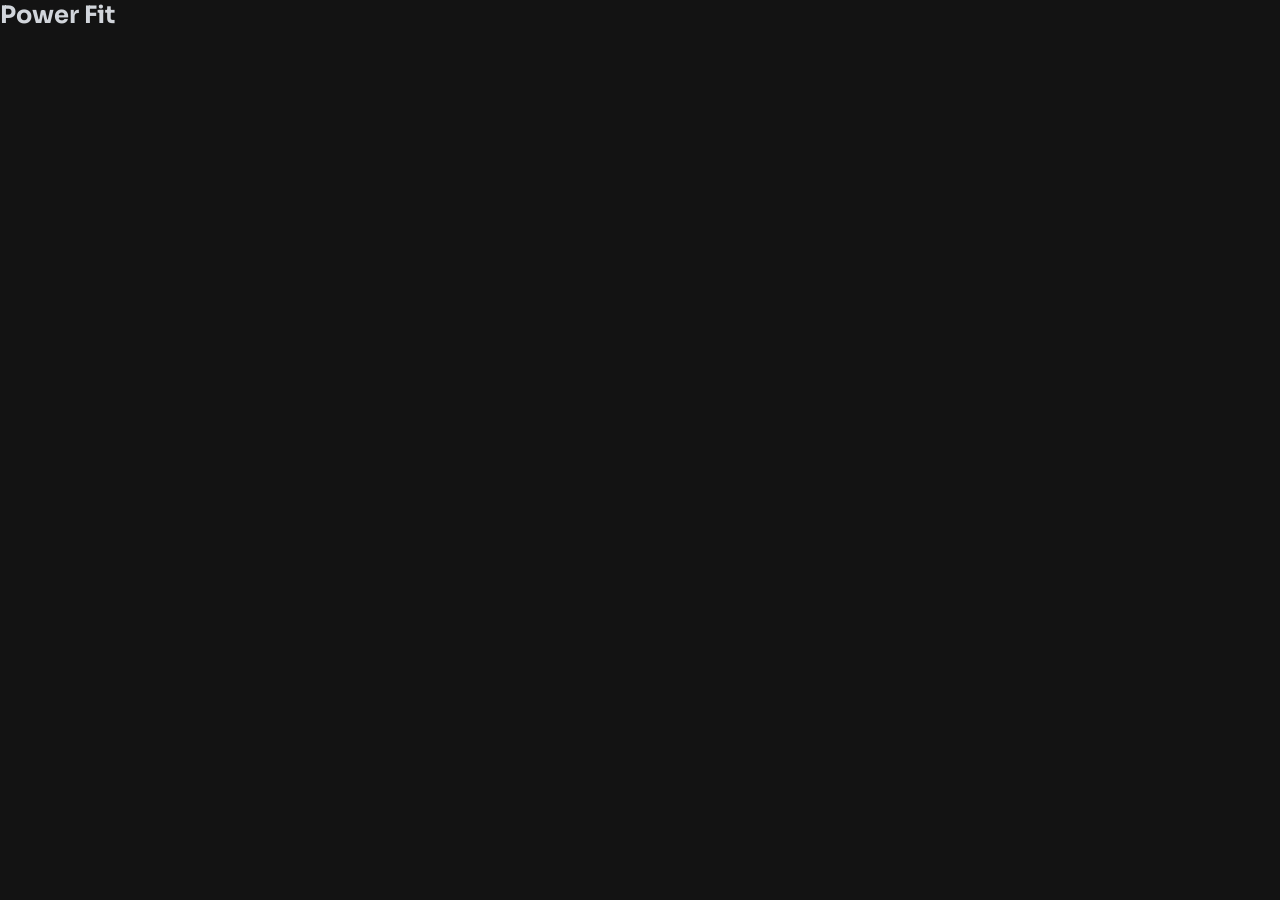
==== index.html @ c9cb0ef1 "Estrutura inicial do projeto" ====
<!doctype html>
<html lang="pt-br">
  <head>
    <meta charset="UTF-8" />
    <meta name="viewport" content="width=device-width, initial-scale=1.0" />
    <link rel="stylesheet" href="./css/styles.css" />
    <title>Power Fit</title>
  </head>
  <body>
    <nav>
      <h2>Power Fit</h2>
    </nav>
  </body>
</html>
---- css/styles.css ----
@charset "UTF-8";
@import url("https://fonts.googleapis.com/css2?family=Sora:wght@100..800&display=swap");
@import url("https://fonts.googleapis.com/css2?family=Inter:ital,opsz,wght@0,14..32,100..900;1,14..32,100..900&display=swap");

:root {
  /* =========================================
     Tipografia (Fontes)
     ========================================= */
  --font-heading: "Sora", sans-serif;
  --font-body: "Inter", sans-serif;

  /* =========================================
     Paleta de Cores
     ========================================= */

  /* Fundos */
  --bg-primary: #131313; /* Fundo principal do site */
  --bg-card: #262626; /* Fundo secundário */

  /* Textos */
  --text-base: #d1d5db; /* Cor padrão para parágrafos e descrições */

  /* Destaques / Ações */
  --brand-primary: #d2f000; /* Títulos principais, botões, ícones e hover */
}

* {
  padding: 0;
  margin: 0;
  box-sizing: border-box;
}

body {
  font-family: var(--font-heading);
  background-color: var(--bg-primary);
  color: var(--text-base);
}
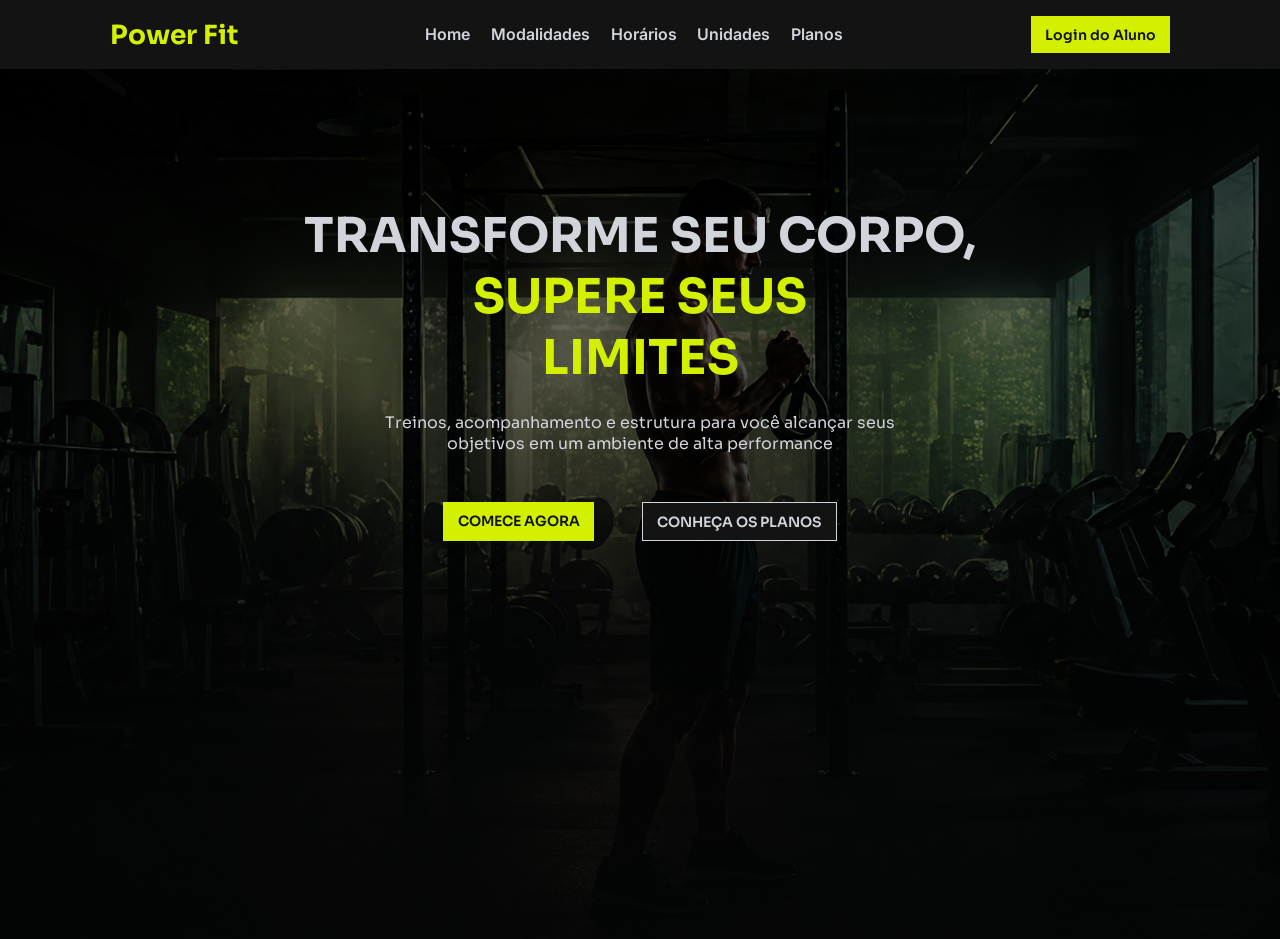
==== commit 388739e0: "Add: Tela Inicial" ====
--- a/index.html
+++ b/index.html
@@ -7,8 +7,37 @@
     <title>Power Fit</title>
   </head>
   <body>
-    <nav>
+    <nav class="menu-home-navegacao">
       <h2>Power Fit</h2>
+      <ul>
+        <li><a href="#">Home</a></li>
+        <li><a href="#">Modalidades</a></li>
+        <li><a href="#">Horários</a></li>
+        <li><a href="#">Unidades</a></li>
+        <li><a href="#">Planos</a></li>
+      </ul>
+
+      <a href="#">Login do Aluno</a>
     </nav>
+
+    <section class="propaganda-inicial">
+      <h1>
+        TRANSFORME SEU CORPO, <br />
+        <span
+          >SUPERE SEUS <br />
+          LIMITES</span
+        >
+      </h1>
+
+      <p>
+        Treinos, acompanhamento e estrutura para você alcançar seus <br />
+        objetivos em um ambiente de alta performance
+      </p>
+
+      <div class="btns-propaganda-inicial">
+        <a href="#" id="btn-comece-agora">COMECE AGORA</a>
+        <a href="#" id="btn-conheca-planos">CONHEÇA OS PLANOS</a>
+      </div>
+    </section>
   </body>
 </html>
--- a/css/styles.css
+++ b/css/styles.css
@@ -19,6 +19,7 @@
 
   /* Textos */
   --text-base: #d1d5db; /* Cor padrão para parágrafos e descrições */
+  --text-secondary: #131313;
 
   /* Destaques / Ações */
   --brand-primary: #d2f000; /* Títulos principais, botões, ícones e hover */
@@ -35,3 +36,133 @@
   background-color: var(--bg-primary);
   color: var(--text-base);
 }
+
+nav.menu-home-navegacao {
+  display: flex;
+  align-items: center;
+  justify-content: space-around;
+  padding: 1rem;
+}
+
+nav.menu-home-navegacao > h2 {
+  color: var(--brand-primary);
+  font-size: 1.65rem;
+}
+
+nav.menu-home-navegacao > ul {
+  display: flex;
+  gap: 1.3rem;
+  list-style: none;
+}
+
+nav.menu-home-navegacao > ul > li > a {
+  color: var(--text-base);
+  font-family: var(--font-body);
+  font-weight: 600;
+  text-decoration: none;
+  position: relative;
+  transition: all 0.3s ease;
+}
+
+nav.menu-home-navegacao > ul > li > a::after {
+  content: "";
+  position: absolute;
+  left: 0;
+  bottom: -4px;
+  width: 0;
+  height: 2px;
+  background-color: var(--brand-primary);
+  transition: width 0.3s ease-in-out;
+}
+
+nav.menu-home-navegacao > ul > li > a:hover {
+  color: var(--brand-primary);
+}
+
+nav.menu-home-navegacao > ul > li > a:hover::after {
+  width: 100%;
+}
+
+nav.menu-home-navegacao > a {
+  color: var(--text-secondary);
+  font-weight: 600;
+  text-decoration: none;
+  background-color: var(--brand-primary);
+  transition: all 0.25s ease-out;
+  padding: 0.6rem 0.9rem;
+  font-size: 0.88rem;
+}
+
+nav.menu-home-navegacao > a:hover {
+  box-shadow: 0px 0px 20px var(--brand-primary);
+}
+
+section.propaganda-inicial {
+  background:
+    linear-gradient(rgba(0, 0, 0, 0.55), rgba(0, 0, 0, 0.55)),
+    url("../assets/imgs/bg-section-inicial-home.png") no-repeat;
+  background-size: cover;
+  background-position: top center;
+  display: flex;
+  flex-direction: column;
+  align-items: center;
+  padding: 1rem;
+  gap: 1.5rem;
+
+  height: 870px;
+}
+
+section.propaganda-inicial > h1 {
+  text-align: center;
+  font-size: 3rem;
+  margin-top: 7.5rem;
+}
+
+section.propaganda-inicial > h1 > span {
+  color: var(--brand-primary);
+}
+
+section.propaganda-inicial > p {
+  text-align: center;
+}
+
+section.propaganda-inicial > div.btns-propaganda-inicial {
+  display: flex;
+  gap: 3rem;
+  margin-top: 1.5rem;
+}
+
+section.propaganda-inicial > div.btns-propaganda-inicial > a#btn-comece-agora {
+  color: var(--text-secondary);
+  font-weight: 600;
+  text-decoration: none;
+  background-color: var(--brand-primary);
+  transition: all 0.25s ease-out;
+  padding: 0.6rem 0.9rem;
+  font-size: 0.88rem;
+}
+
+section.propaganda-inicial
+  > div.btns-propaganda-inicial
+  > a#btn-comece-agora:hover {
+  box-shadow: 0px 0px 20px var(--brand-primary);
+}
+
+section.propaganda-inicial
+  > div.btns-propaganda-inicial
+  > a#btn-conheca-planos {
+  color: var(--text-base);
+  font-weight: 600;
+  text-decoration: none;
+  background-color: var(--bg-primary);
+  transition: all 0.25s ease-out;
+  padding: 0.6rem 0.9rem;
+  font-size: 0.88rem;
+  border: 1.5px solid var(--text-base);
+}
+
+section.propaganda-inicial
+  > div.btns-propaganda-inicial
+  > a#btn-conheca-planos:hover {
+  box-shadow: 0px 0px 20px var(--text-base);
+}
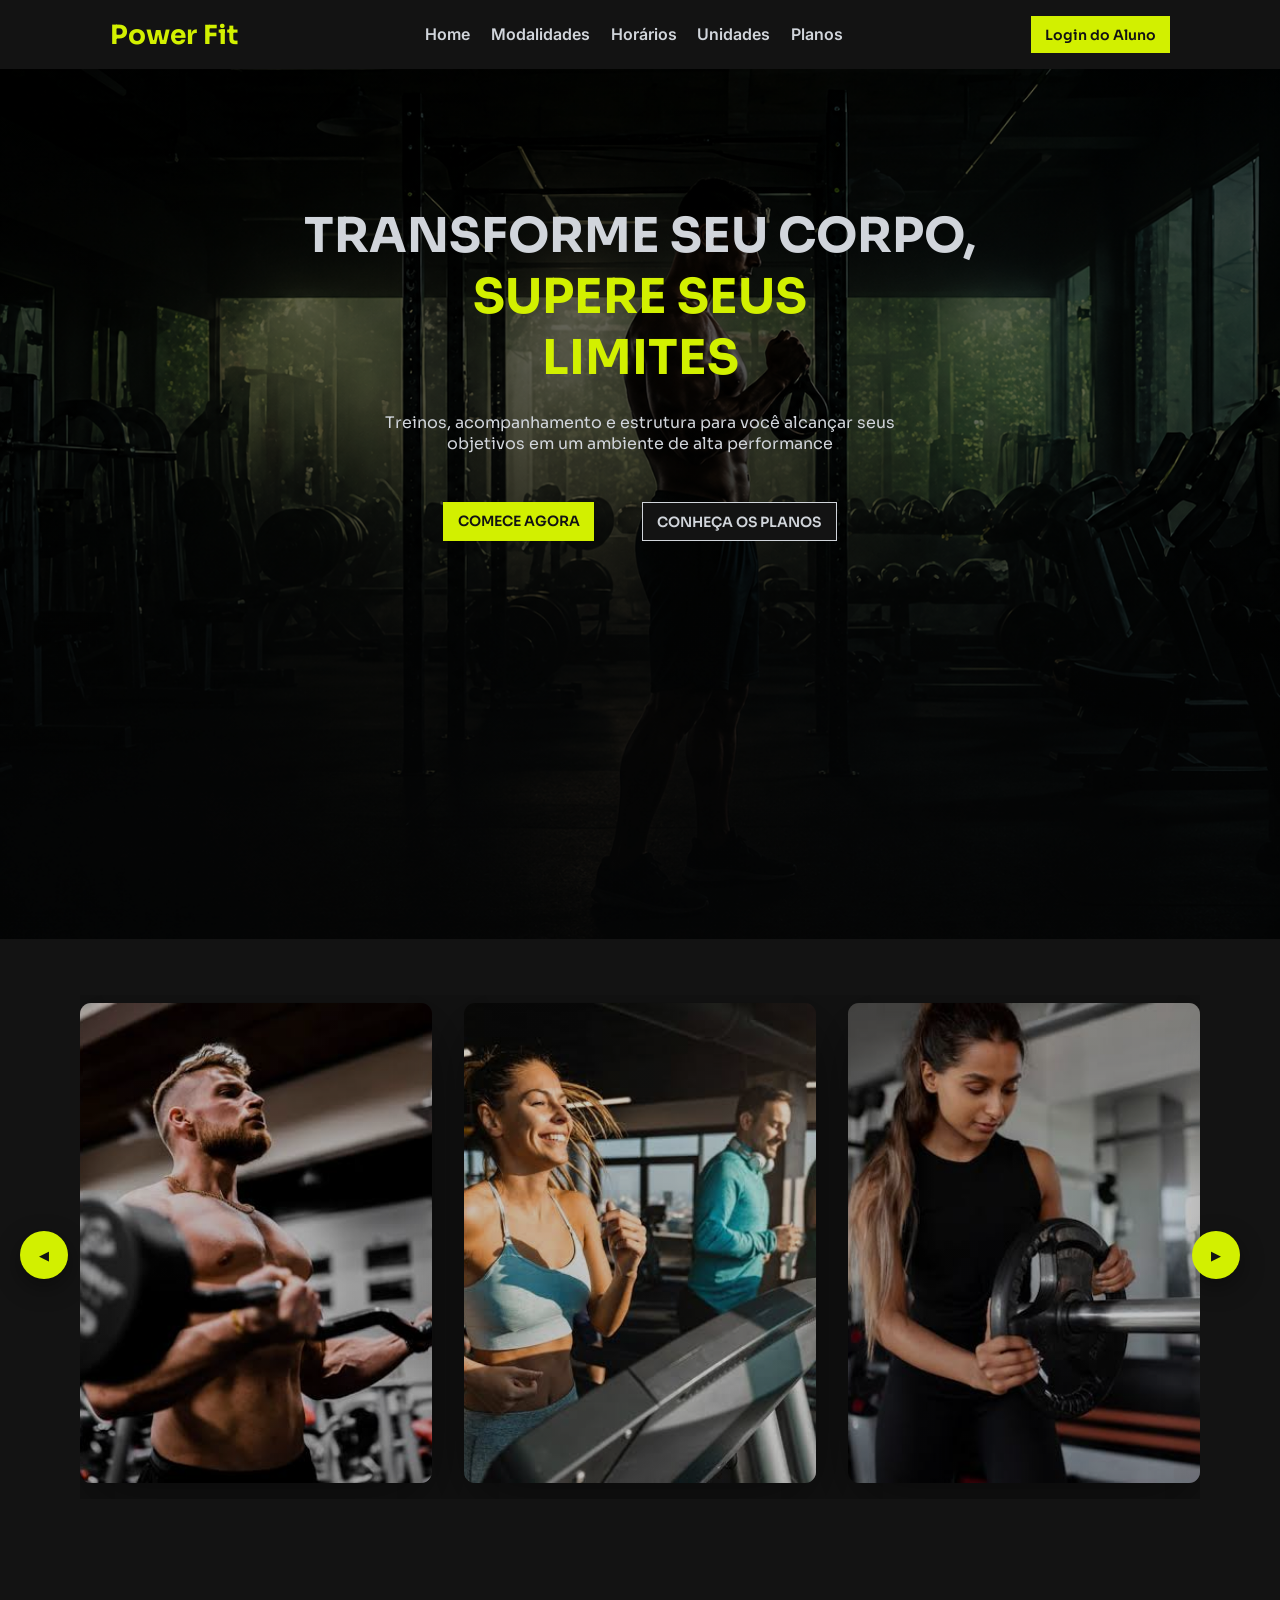
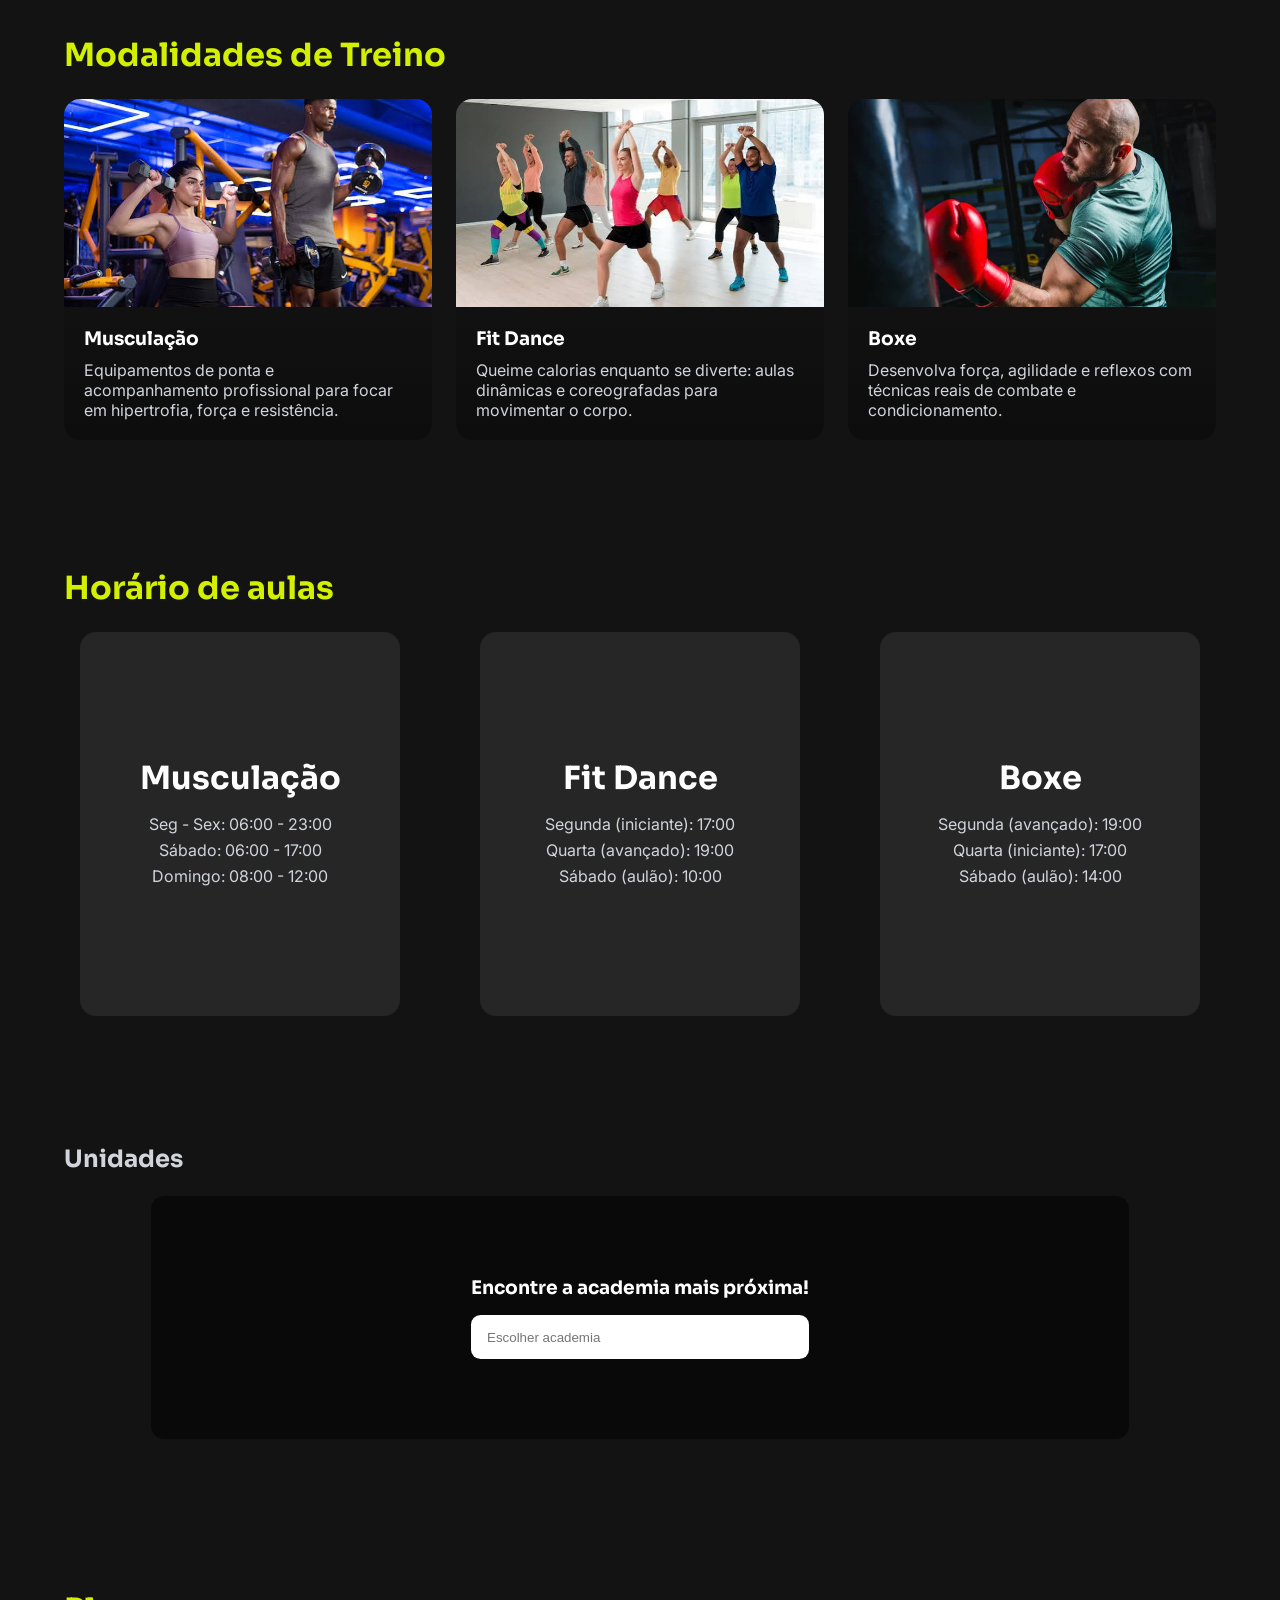
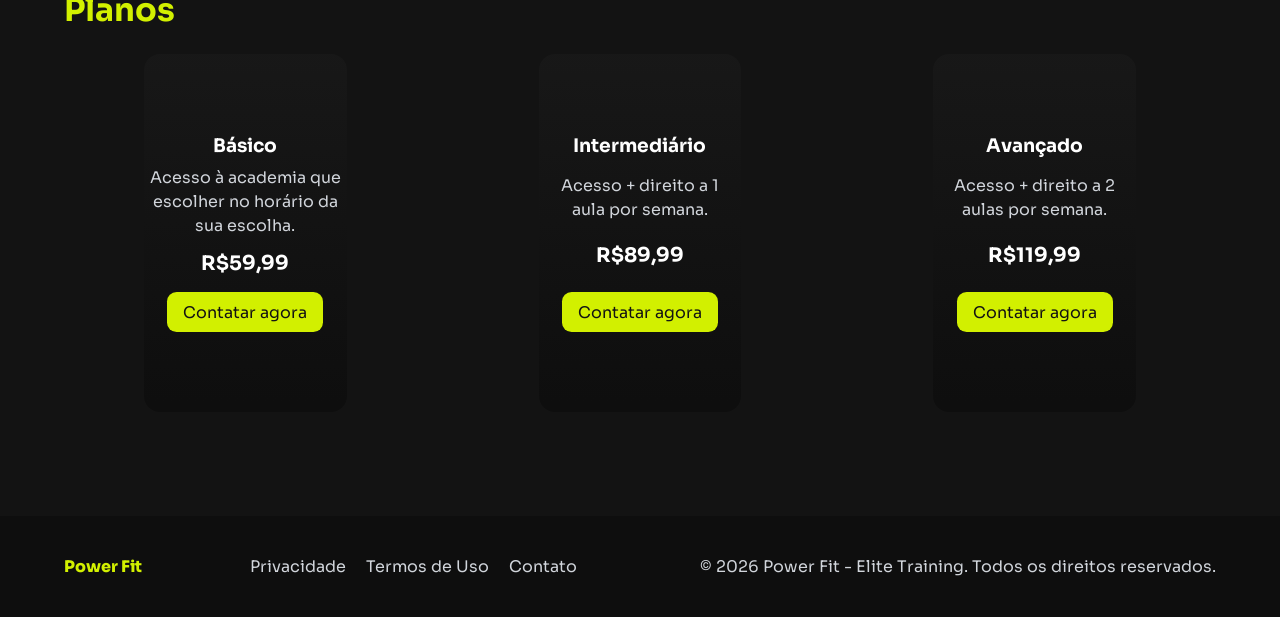
==== commit e58a7269: "v1 home" ====
--- a/index.html
+++ b/index.html
@@ -35,9 +35,204 @@
       </p>
 
       <div class="btns-propaganda-inicial">
-        <a href="#" id="btn-comece-agora">COMECE AGORA</a>
-        <a href="#" id="btn-conheca-planos">CONHEÇA OS PLANOS</a>
-      </div>
-    </section>
+        <a href="./singup.html" id="btn-comece-agora">COMECE AGORA</a>
+        <a href="#planos" id="btn-conheca-planos">CONHEÇA OS PLANOS</a>
+      </div>
+    </section>
+
+    <section class="carrossel">
+      <div class="carrossel-viewport">
+        <div
+          class="carrossel-faixa"
+          tabindex="0"
+          aria-label="Carrossel de imagens"
+        >
+          <div
+            class="carrossel-slide"
+            style="background-image: url(&quot;./assets/imgs/imagem1.jpg&quot;)"
+          ></div>
+          <div
+            class="carrossel-slide"
+            style="background-image: url(&quot;./assets/imgs/imagem2.jpg&quot;)"
+          ></div>
+          <div
+            class="carrossel-slide"
+            style="background-image: url(&quot;./assets/imgs/imagem3.jpg&quot;)"
+          ></div>
+          <div
+            class="carrossel-slide"
+            style="background-image: url(&quot;./assets/imgs/imagem4.jpg&quot;)"
+          ></div>
+          <div
+            class="carrossel-slide"
+            style="background-image: url(&quot;./assets/imgs/imagem5.jpg&quot;)"
+          ></div>
+          <div
+            class="carrossel-slide"
+            style="background-image: url(&quot;./assets/imgs/imagem6.jpg&quot;)"
+          ></div>
+        </div>
+      </div>
+
+      <button
+        class="carrossel-arrow esquerda"
+        aria-label="Voltar"
+        type="button"
+      >
+        ◀
+      </button>
+      <button
+        class="carrossel-arrow direita"
+        aria-label="Avançar"
+        type="button"
+      >
+        ▶
+      </button>
+    </section>
+    <script src="./js/carrossel.js"></script>
+
+
+    <section class="modalidades" id="modalidades">
+      <h2>Modalidades de Treino</h2>
+      <div class="modalidades-grid">
+        <article class="modalidade-card">
+          <div
+            class="thumb"
+            style="
+              background-image: url(&quot;./assets/imgs/academia.jpg&quot;);
+            "
+          ></div>
+          <div class="modalidade-info">
+            <h3>Musculação</h3>
+            <p>
+              Equipamentos de ponta e acompanhamento profissional para focar em
+              hipertrofia, força e resistência.
+            </p>
+          </div>
+        </article>
+
+        <article class="modalidade-card">
+          <div
+            class="thumb"
+            style="
+              background-image: url(&quot;./assets/imgs/fit-dance.jpg&quot;);
+            "
+          ></div>
+          <div class="modalidade-info">
+            <h3>Fit Dance</h3>
+            <p>
+              Queime calorias enquanto se diverte: aulas dinâmicas e
+              coreografadas para movimentar o corpo.
+            </p>
+          </div>
+        </article>
+
+        <article class="modalidade-card">
+          <div
+            class="thumb"
+            style="background-image: url(&quot;./assets/imgs/boxe.jpg&quot;)"
+          ></div>
+          <div class="modalidade-info">
+            <h3>Boxe</h3>
+            <p>
+              Desenvolva força, agilidade e reflexos com técnicas reais de
+              combate e condicionamento.
+            </p>
+          </div>
+        </article>
+      </div>
+    </section>
+
+
+    <section class="horarios" id="horarios">
+      <h2>Horário de aulas</h2>
+      <div class="horarios-grid">
+        <div class="horario-card">
+          <h4>Musculação</h4>
+          <ul>
+            <li>Seg - Sex: 06:00 - 23:00</li>
+            <li>Sábado: 06:00 - 17:00</li>
+            <li>Domingo: 08:00 - 12:00</li>
+          </ul>
+        </div>
+
+        <div class="horario-card">
+          <h4>Fit Dance</h4>
+          <ul>
+            <li>Segunda (iniciante): 17:00</li>
+            <li>Quarta (avançado): 19:00</li>
+            <li>Sábado (aulão): 10:00</li>
+          </ul>
+        </div>
+
+        <div class="horario-card">
+          <h4>Boxe</h4>
+          <ul>
+            <li>Segunda (avançado): 19:00</li>
+            <li>Quarta (iniciante): 17:00</li>
+            <li>Sábado (aulão): 14:00</li>
+          </ul>
+        </div>
+      </div>
+    </section>
+
+
+    <section class="unidades" id="unidades">
+      <h2>Unidades</h2>
+      <div class="unidades-card">
+        <div
+          class="unidades-hero"
+          style="
+            background-image: url(&quot;https://images.unsplash.com/photo-1558611848-73f7eb4001d2?auto=format&fit=crop&w=1200&q=80&quot;);
+          "
+        >
+          <div class="unidades-cta">
+            <h3>Encontre a academia mais próxima!</h3>
+            <input type="search" placeholder="Escolher academia" />
+          </div>
+        </div>
+      </div>
+    </section>
+
+
+    <section class="planos" id="planos">
+      <h2>Planos</h2>
+      <div class="planos-grid">
+        <article class="plano-card">
+          <h3>Básico</h3>
+          <p>Acesso à academia que escolher no horário da sua escolha.</p>
+          <strong>R$59,99</strong>
+          <a class="btn-plano" href="#">Contatar agora</a>
+        </article>
+
+        <article class="plano-card">
+          <h3>Intermediário</h3>
+          <p>Acesso + direito a 1 aula por semana.</p>
+          <strong>R$89,99</strong>
+          <a class="btn-plano" href="#">Contatar agora</a>
+        </article>
+
+        <article class="plano-card">
+          <h3>Avançado</h3>
+          <p>Acesso + direito a 2 aulas por semana.</p>
+          <strong>R$119,99</strong>
+          <a class="btn-plano" href="#">Contatar agora</a>
+        </article>
+      </div>
+    </section>
+
+    <footer class="site-footer">
+      <div class="footer-inner">
+        <div class="brand">Power Fit</div>
+        <nav class="footer-links">
+          <a href="#">Privacidade</a>
+          <a href="#">Termos de Uso</a>
+          <a href="#">Contato</a>
+        </nav>
+        <div class="copyright">
+          © 2026 Power Fit - Elite Training. Todos os direitos reservados.
+        </div>
+      </div>
+    </footer>
   </body>
 </html>
--- a/css/styles.css
+++ b/css/styles.css
@@ -3,26 +3,18 @@
 @import url("https://fonts.googleapis.com/css2?family=Inter:ital,opsz,wght@0,14..32,100..900;1,14..32,100..900&display=swap");
 
 :root {
-  /* =========================================
-     Tipografia (Fontes)
-     ========================================= */
   --font-heading: "Sora", sans-serif;
   --font-body: "Inter", sans-serif;
 
-  /* =========================================
-     Paleta de Cores
-     ========================================= */
-
-  /* Fundos */
-  --bg-primary: #131313; /* Fundo principal do site */
-  --bg-card: #262626; /* Fundo secundário */
-
-  /* Textos */
-  --text-base: #d1d5db; /* Cor padrão para parágrafos e descrições */
+
+  --bg-primary: #131313; 
+  --bg-card: #262626; 
+
+  --text-base: #d1d5db; 
   --text-secondary: #131313;
 
-  /* Destaques / Ações */
-  --brand-primary: #d2f000; /* Títulos principais, botões, ícones e hover */
+
+  --brand-primary: #d2f000; 
 }
 
 * {
@@ -166,3 +158,434 @@
   > a#btn-conheca-planos:hover {
   box-shadow: 0px 0px 20px var(--text-base);
 }
+
+section.carrossel {
+  padding: 3.5rem 2rem 4.5rem;
+  display: flex;
+  flex-direction: column;
+  gap: 1.25rem;
+  align-items: center;
+  position: relative;
+  overflow: hidden;
+}
+
+section.carrossel .carrossel-viewport {
+  width: min(100%, 70rem);
+  overflow: hidden;
+  position: relative;
+}
+
+section.carrossel .carrossel-apresentacao {
+  max-width: 42rem;
+}
+
+section.carrossel .carrossel-apresentacao > span {
+  color: var(--brand-primary);
+  font-family: var(--font-body);
+  font-weight: 700;
+  letter-spacing: 0.16em;
+  font-size: 0.78rem;
+}
+
+section.carrossel .carrossel-apresentacao > h2 {
+  margin-top: 0.7rem;
+  font-size: 2rem;
+  color: #ffffff;
+}
+
+section.carrossel .carrossel-apresentacao > p {
+  margin-top: 0.8rem;
+  font-family: var(--font-body);
+  line-height: 1.7;
+}
+
+section.carrossel .carrossel-faixa {
+  display: flex;
+  gap: 2rem;
+  overflow-x: auto;
+  overflow-y: hidden;
+  padding: 0.5rem 0 1rem;
+  scroll-snap-type: x mandatory;
+  scrollbar-width: none;
+  -ms-overflow-style: none;
+  align-items: center;
+  justify-content: flex-start;
+  scroll-behavior: smooth;
+  width: 100%;
+  cursor: grab;
+  touch-action: pan-y;
+  user-select: none;
+}
+
+section.carrossel .carrossel-faixa::-webkit-scrollbar {
+  display: none;
+}
+
+section.carrossel .carrossel-faixa:active {
+  cursor: grabbing;
+}
+
+section.carrossel .carrossel-faixa > .carrossel-card,
+section.carrossel .carrossel-faixa > .carrossel-slide {
+  min-height: 30rem;
+  flex: 0 0 22rem;
+  width: 22rem;
+  max-width: 22rem;
+  border-radius: 0.7rem;
+  background-size: cover;
+  background-position: center;
+  scroll-snap-align: start;
+  box-shadow: 0 22px 64px rgba(0, 0, 0, 0.46);
+  position: relative;
+  overflow: hidden;
+}
+
+section.carrossel .carrossel-faixa > .carrossel-card::before,
+section.carrossel .carrossel-faixa > .carrossel-slide::before {
+  content: "";
+  position: absolute;
+  inset: 0;
+  background: linear-gradient(180deg, rgba(0, 0, 0, 0.18), rgba(0, 0, 0, 0.25));
+  pointer-events: none;
+}
+
+section.carrossel .carrossel-faixa > article.carrossel-card > span {
+  font-family: var(--font-body);
+  font-size: 0.82rem;
+  font-weight: 700;
+  letter-spacing: 0.14em;
+  color: var(--brand-primary);
+}
+
+section.carrossel .carrossel-faixa > article.carrossel-card > h3 {
+  font-size: 1.45rem;
+  color: #ffffff;
+}
+
+section.carrossel .carrossel-faixa > article.carrossel-card > p {
+  font-family: var(--font-body);
+  line-height: 1.65;
+  max-width: 18rem;
+}
+
+section.carrossel .carrossel-faixa > article.card-funcional {
+  background:
+    linear-gradient(180deg, rgba(19, 19, 19, 0.08), rgba(0, 0, 0, 0.44)),
+    linear-gradient(135deg, #2f3430, #171717 72%);
+}
+
+section.carrossel .carrossel-faixa > article.card-musculacao {
+  background:
+    linear-gradient(180deg, rgba(19, 19, 19, 0.08), rgba(0, 0, 0, 0.44)),
+    linear-gradient(135deg, #424f12, #181818 70%);
+}
+
+section.carrossel .carrossel-faixa > article.card-cardio {
+  background:
+    linear-gradient(180deg, rgba(19, 19, 19, 0.08), rgba(0, 0, 0, 0.44)),
+    linear-gradient(135deg, #2a3c5b, #181818 72%);
+}
+
+section.carrossel .carrossel-faixa > article.card-lutas {
+  background:
+    linear-gradient(180deg, rgba(19, 19, 19, 0.08), rgba(0, 0, 0, 0.44)),
+    linear-gradient(135deg, #5b2f2f, #181818 72%);
+}
+
+.carrossel-arrow {
+  position: absolute;
+  top: 50%;
+  transform: translateY(-50%);
+  width: 3rem;
+  height: 3rem;
+  border-radius: 999px;
+  background: var(--brand-primary);
+  color: var(--bg-primary);
+  display: grid;
+  place-items: center;
+  cursor: pointer;
+  z-index: 12;
+  transition:
+    transform 0.18s ease,
+    box-shadow 0.18s ease;
+  border: none;
+  box-shadow: 0 8px 24px rgba(0, 0, 0, 0.4);
+}
+
+.carrossel-arrow:hover {
+  transform: translateY(-50%) scale(1.03);
+}
+
+.carrossel-arrow.esquerda {
+  left: 1.25rem;
+}
+.carrossel-arrow.direita {
+  right: 2.5rem;
+}
+
+@media (max-width: 700px) {
+  .carrossel-arrow {
+    width: 2.6rem;
+    height: 2.6rem;
+  }
+  .carrossel-arrow.esquerda {
+    left: 0.6rem;
+  }
+  .carrossel-arrow.direita {
+    right: 0.6rem;
+  }
+}
+
+@media (max-width: 900px) {
+  nav.menu-home-navegacao {
+    flex-direction: column;
+    gap: 1rem;
+  }
+
+  section.propaganda-inicial {
+    height: auto;
+    padding-bottom: 4rem;
+  }
+
+  section.propaganda-inicial > h1 {
+    font-size: 2.4rem;
+  }
+
+  section.propaganda-inicial > div.btns-propaganda-inicial {
+    flex-direction: column;
+    gap: 1rem;
+  }
+
+  section.carrossel {
+    padding: 4rem 1.2rem 5rem;
+  }
+
+  section.carrossel > div.carrossel-apresentacao > h2 {
+    font-size: 1.65rem;
+  }
+
+  section.carrossel > div.carrossel-faixa > .carrossel-card,
+  section.carrossel > div.carrossel-faixa > .carrossel-slide {
+    flex: 0 0 18rem;
+    width: 18rem;
+    max-width: 18rem;
+    min-height: 24rem;
+  }
+}
+
+
+section.modalidades {
+  padding: 4rem 4rem;
+}
+
+section.modalidades > h2 {
+  color: var(--brand-primary);
+  font-size: 2rem;
+  margin-bottom: 1.5rem;
+}
+
+.modalidades-grid {
+  display: grid;
+  grid-template-columns: repeat(3, 1fr);
+  gap: 1.5rem;
+}
+
+.modalidade-card {
+  background: linear-gradient(
+    180deg,
+    rgba(255, 255, 255, 0.02),
+    rgba(0, 0, 0, 0.32)
+  );
+  border-radius: 1rem;
+  overflow: hidden;
+  display: flex;
+  flex-direction: column;
+}
+
+.modalidade-card .thumb {
+  height: 13rem;
+  background-size: cover;
+  background-position: center;
+}
+
+.modalidade-info {
+  padding: 1.25rem;
+}
+
+.modalidade-info h3 {
+  color: #fff;
+  margin-bottom: 0.6rem;
+}
+.modalidade-info p {
+  color: var(--text-base);
+  font-family: var(--font-body);
+}
+
+
+section.horarios {
+  padding: 4rem 4rem;
+}
+section.horarios > h2 {
+  color: var(--brand-primary);
+  font-size: 2rem;
+  margin-bottom: 1.5rem;
+}
+.horarios-grid {
+  display: flex;
+  justify-content: center;
+  gap: 5rem;
+}
+.horario-card {
+  background: var(--bg-card);
+  border-radius: 1rem;
+  flex: 1;
+  min-height: 24rem;
+  display: flex;
+  flex-direction: column;
+  align-items: center;
+  text-align: center;
+  justify-content: center;
+  max-width: 20rem;
+}
+.horario-card h4 {
+  color: #fff;
+  margin-bottom: 0.8rem;
+  font-size: 2rem;
+}
+.horario-card ul {
+  list-style: none;
+  color: var(--text-base);
+  font-family: var(--font-body);
+  line-height: 1.65;
+  padding: 0;
+  margin: 0;
+  max-width: 13rem;
+}
+
+
+section.unidades {
+  padding: 4rem 4rem;
+}
+.unidades-hero {
+  height: 18rem;
+  border-radius: 1rem;
+  background-size: cover;
+  background-position: center;
+  display: flex;
+  align-items: center;
+  padding: 1rem;
+}
+.unidades-cta {
+  background: rgba(0, 0, 0, 0.5);
+  padding: 5rem 20rem;
+  margin-left: auto;
+  margin-right: auto;
+  border-radius: 0.8rem;
+  text-align: center;
+}
+.unidades-cta h3 {
+  color: #fff;
+  margin-bottom: 1rem;
+}
+.unidades-cta input[type="search"] {
+  padding: 0.9rem 1rem;
+  border-radius: 0.6rem;
+  border: none;
+  width: 100%;
+  min-width: 0;
+  max-width: 26rem;
+}
+
+
+section.planos {
+  padding: 4rem 4rem;
+}
+section.planos > h2 {
+  color: var(--brand-primary);
+  font-size: 2rem;
+  margin-bottom: 1.5rem;
+}
+.planos-grid {
+  display: grid;
+  grid-template-columns: repeat(3, 1fr);
+  gap: 2rem;
+}
+.plano-card {
+  background: linear-gradient(
+    180deg,
+    rgba(255, 255, 255, 0.02),
+    rgba(0, 0, 0, 0.28)
+  );
+  padding: 5rem 0.1rem;
+  margin: 0 5rem;
+  border-radius: 1rem;
+  text-align: center;
+  min-height: 16.5rem;
+  display: flex;
+  flex-direction: column;
+  justify-content: space-between;
+  align-items: center;
+}
+.plano-card h3 {
+  color: #fff;
+  margin-bottom: 0.6rem;
+}
+.plano-card p {
+  color: var(--text-base);
+  margin-bottom: 0.8rem;
+  max-width: 12rem;
+  line-height: 1.5;
+}
+.plano-card strong {
+  display: block;
+  font-size: 1.25rem;
+  margin-bottom: 1rem;
+  color: #fff;
+}
+.plano-card .btn-plano {
+  display: inline-block;
+  background: var(--brand-primary);
+  color: var(--text-secondary);
+  padding: 0.6rem 1rem;
+  border-radius: 0.6rem;
+  text-decoration: none;
+}
+
+
+.site-footer {
+  background: #0e0e0e;
+  padding: 2.5rem 4rem;
+  margin-top: 2.5rem;
+}
+.site-footer .footer-inner {
+  display: flex;
+  align-items: center;
+  justify-content: space-between;
+  gap: 1rem;
+}
+.site-footer .brand {
+  color: var(--brand-primary);
+  font-weight: 800;
+}
+.site-footer .footer-links a {
+  color: var(--text-base);
+  margin-right: 1rem;
+  text-decoration: none;
+}
+
+@media (max-width: 900px) {
+  .modalidades-grid,
+  .planos-grid {
+    grid-template-columns: 1fr;
+  }
+  .horarios-grid {
+    flex-direction: column;
+  }
+  .site-footer .footer-inner {
+    flex-direction: column;
+    align-items: flex-start;
+  }
+  .unidades-cta {
+    margin-left: 0;
+  }
+}
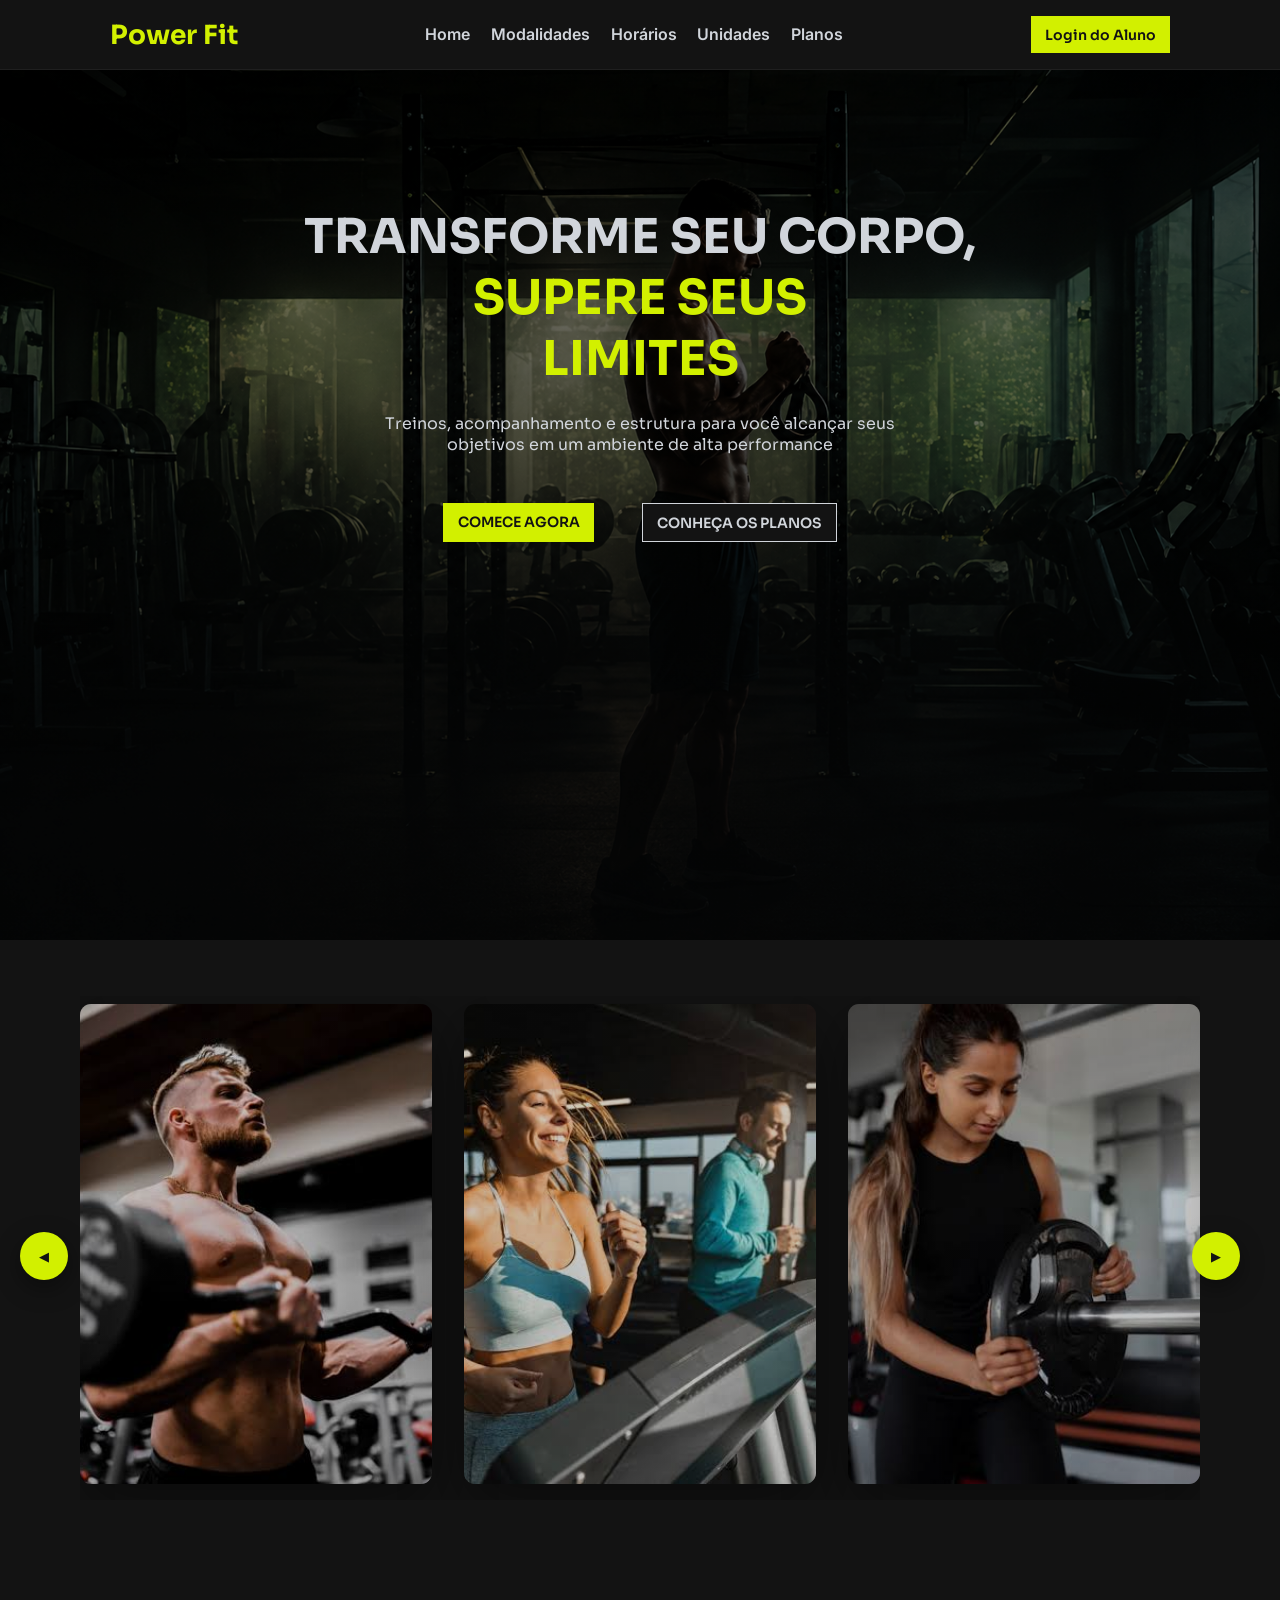
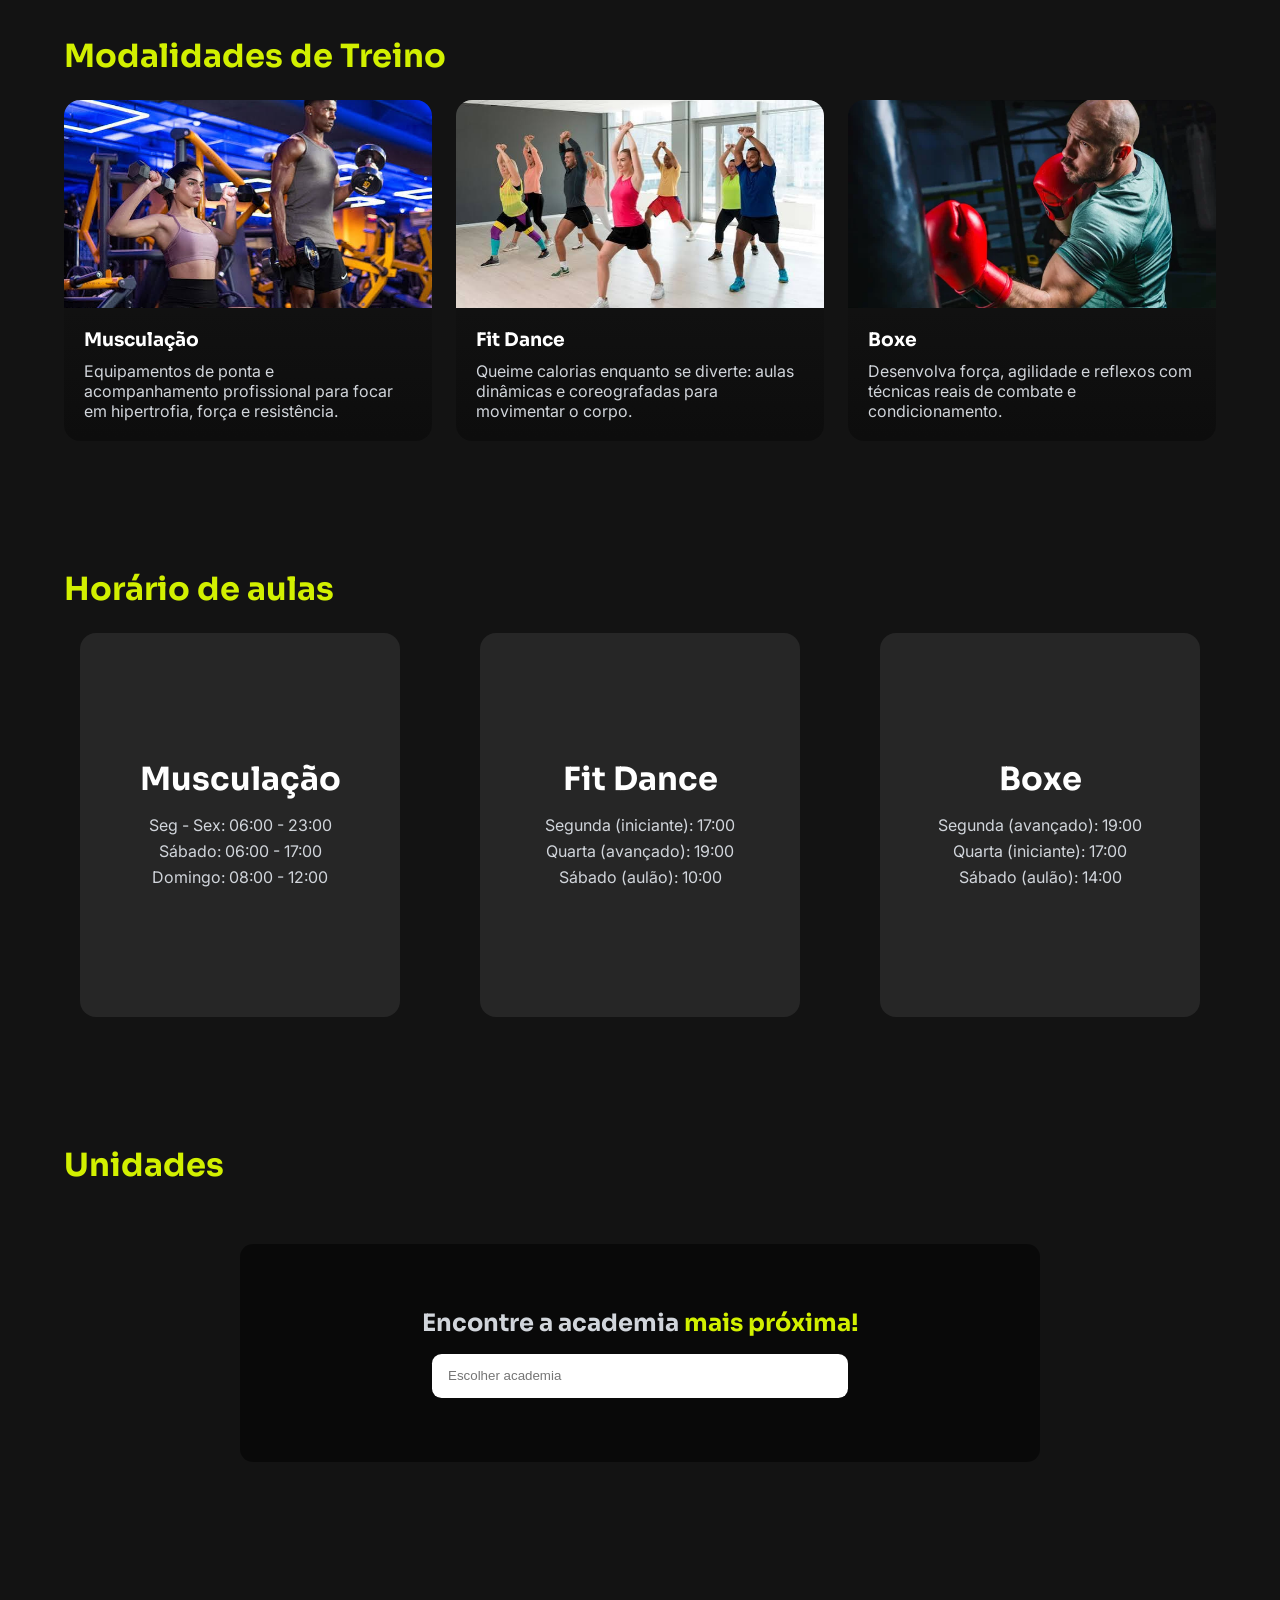
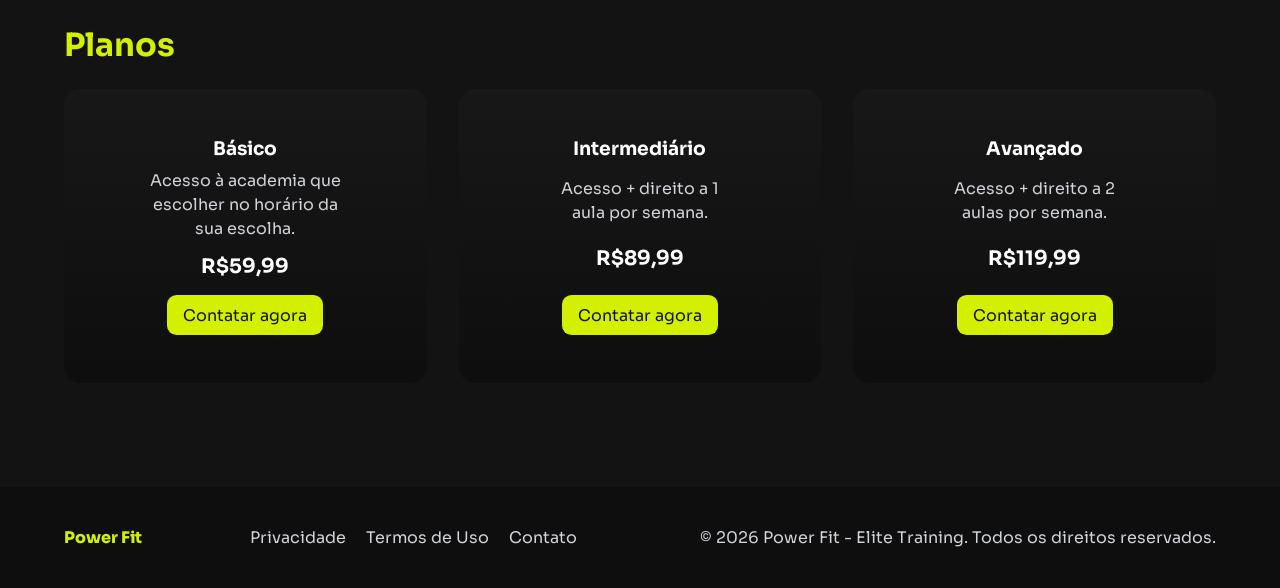
==== commit 58457446: "Home Completo" ====
--- a/index.html
+++ b/index.html
@@ -4,6 +4,7 @@
     <meta charset="UTF-8" />
     <meta name="viewport" content="width=device-width, initial-scale=1.0" />
     <link rel="stylesheet" href="./css/styles.css" />
+    <link rel="stylesheet" href="./css/responsive.css" />
     <title>Power Fit</title>
   </head>
   <body>
@@ -11,13 +12,13 @@
       <h2>Power Fit</h2>
       <ul>
         <li><a href="#">Home</a></li>
-        <li><a href="#">Modalidades</a></li>
-        <li><a href="#">Horários</a></li>
-        <li><a href="#">Unidades</a></li>
-        <li><a href="#">Planos</a></li>
+        <li><a href="#modalidades">Modalidades</a></li>
+        <li><a href="#horarios">Horários</a></li>
+        <li><a href="#unidades">Unidades</a></li>
+        <li><a href="#planos">Planos</a></li>
       </ul>
 
-      <a href="#">Login do Aluno</a>
+      <a href="login.html">Login do Aluno</a>
     </nav>
 
     <section class="propaganda-inicial">
@@ -35,7 +36,7 @@
       </p>
 
       <div class="btns-propaganda-inicial">
-        <a href="./singup.html" id="btn-comece-agora">COMECE AGORA</a>
+        <a href="./login.html" id="btn-comece-agora">COMECE AGORA</a>
         <a href="#planos" id="btn-conheca-planos">CONHEÇA OS PLANOS</a>
       </div>
     </section>
@@ -91,7 +92,6 @@
     </section>
     <script src="./js/carrossel.js"></script>
 
-
     <section class="modalidades" id="modalidades">
       <h2>Modalidades de Treino</h2>
       <div class="modalidades-grid">
@@ -142,7 +142,6 @@
         </article>
       </div>
     </section>
-
 
     <section class="horarios" id="horarios">
       <h2>Horário de aulas</h2>
@@ -176,7 +175,6 @@
       </div>
     </section>
 
-
     <section class="unidades" id="unidades">
       <h2>Unidades</h2>
       <div class="unidades-card">
@@ -187,13 +185,12 @@
           "
         >
           <div class="unidades-cta">
-            <h3>Encontre a academia mais próxima!</h3>
+            <h3>Encontre a academia <span>mais próxima!</span></h3>
             <input type="search" placeholder="Escolher academia" />
           </div>
         </div>
       </div>
     </section>
-
 
     <section class="planos" id="planos">
       <h2>Planos</h2>
--- a/css/styles.css
+++ b/css/styles.css
@@ -6,15 +6,13 @@
   --font-heading: "Sora", sans-serif;
   --font-body: "Inter", sans-serif;
 
-
-  --bg-primary: #131313; 
-  --bg-card: #262626; 
-
-  --text-base: #d1d5db; 
+  --bg-primary: #131313;
+  --bg-card: #262626;
+
+  --text-base: #d1d5db;
   --text-secondary: #131313;
 
-
-  --brand-primary: #d2f000; 
+  --brand-primary: #d2f000;
 }
 
 * {
@@ -23,6 +21,11 @@
   box-sizing: border-box;
 }
 
+html {
+  scroll-behavior: smooth;
+  scroll-padding-top: 90px;
+}
+
 body {
   font-family: var(--font-heading);
   background-color: var(--bg-primary);
@@ -34,6 +37,12 @@
   align-items: center;
   justify-content: space-around;
   padding: 1rem;
+
+  position: sticky;
+  top: 0;
+  z-index: 1000;
+  background-color: var(--bg-primary);
+  border-bottom: 1px solid rgba(255, 255, 255, 0.05);
 }
 
 nav.menu-home-navegacao > h2 {
@@ -128,6 +137,7 @@
   color: var(--text-secondary);
   font-weight: 600;
   text-decoration: none;
+  text-align: center;
   background-color: var(--brand-primary);
   transition: all 0.25s ease-out;
   padding: 0.6rem 0.9rem;
@@ -146,6 +156,7 @@
   color: var(--text-base);
   font-weight: 600;
   text-decoration: none;
+  text-align: center;
   background-color: var(--bg-primary);
   transition: all 0.25s ease-out;
   padding: 0.6rem 0.9rem;
@@ -323,57 +334,6 @@
   right: 2.5rem;
 }
 
-@media (max-width: 700px) {
-  .carrossel-arrow {
-    width: 2.6rem;
-    height: 2.6rem;
-  }
-  .carrossel-arrow.esquerda {
-    left: 0.6rem;
-  }
-  .carrossel-arrow.direita {
-    right: 0.6rem;
-  }
-}
-
-@media (max-width: 900px) {
-  nav.menu-home-navegacao {
-    flex-direction: column;
-    gap: 1rem;
-  }
-
-  section.propaganda-inicial {
-    height: auto;
-    padding-bottom: 4rem;
-  }
-
-  section.propaganda-inicial > h1 {
-    font-size: 2.4rem;
-  }
-
-  section.propaganda-inicial > div.btns-propaganda-inicial {
-    flex-direction: column;
-    gap: 1rem;
-  }
-
-  section.carrossel {
-    padding: 4rem 1.2rem 5rem;
-  }
-
-  section.carrossel > div.carrossel-apresentacao > h2 {
-    font-size: 1.65rem;
-  }
-
-  section.carrossel > div.carrossel-faixa > .carrossel-card,
-  section.carrossel > div.carrossel-faixa > .carrossel-slide {
-    flex: 0 0 18rem;
-    width: 18rem;
-    max-width: 18rem;
-    min-height: 24rem;
-  }
-}
-
-
 section.modalidades {
   padding: 4rem 4rem;
 }
@@ -421,7 +381,6 @@
   font-family: var(--font-body);
 }
 
-
 section.horarios {
   padding: 4rem 4rem;
 }
@@ -446,6 +405,7 @@
   text-align: center;
   justify-content: center;
   max-width: 20rem;
+  padding: 1rem;
 }
 .horario-card h4 {
   color: #fff;
@@ -462,10 +422,16 @@
   max-width: 13rem;
 }
 
-
 section.unidades {
   padding: 4rem 4rem;
 }
+
+section.unidades > h2 {
+  color: var(--brand-primary);
+  font-size: 2rem;
+  margin-bottom: 1.5rem;
+}
+
 .unidades-hero {
   height: 18rem;
   border-radius: 1rem;
@@ -477,16 +443,25 @@
 }
 .unidades-cta {
   background: rgba(0, 0, 0, 0.5);
-  padding: 5rem 20rem;
+  padding: 4rem 2rem;
+  max-width: 800px;
+  width: 100%;
   margin-left: auto;
   margin-right: auto;
   border-radius: 0.8rem;
   text-align: center;
 }
 .unidades-cta h3 {
-  color: #fff;
+  color: var(--text-base);
   margin-bottom: 1rem;
-}
+  font-size: 1.5rem;
+}
+
+.unidades-cta h3 span {
+  color: var(--brand-primary);
+  font-weight: bold;
+}
+
 .unidades-cta input[type="search"] {
   padding: 0.9rem 1rem;
   border-radius: 0.6rem;
@@ -496,7 +471,6 @@
   max-width: 26rem;
 }
 
-
 section.planos {
   padding: 4rem 4rem;
 }
@@ -516,8 +490,8 @@
     rgba(255, 255, 255, 0.02),
     rgba(0, 0, 0, 0.28)
   );
-  padding: 5rem 0.1rem;
-  margin: 0 5rem;
+  padding: 3rem 1.5rem;
+  margin: 0;
   border-radius: 1rem;
   text-align: center;
   min-height: 16.5rem;
@@ -549,8 +523,12 @@
   padding: 0.6rem 1rem;
   border-radius: 0.6rem;
   text-decoration: none;
-}
-
+  transition: all 0.35s ease;
+}
+
+.plano-card .btn-plano:hover {
+  box-shadow: 0px 0px 20px var(--brand-primary);
+}
 
 .site-footer {
   background: #0e0e0e;
@@ -571,21 +549,9 @@
   color: var(--text-base);
   margin-right: 1rem;
   text-decoration: none;
-}
-
-@media (max-width: 900px) {
-  .modalidades-grid,
-  .planos-grid {
-    grid-template-columns: 1fr;
-  }
-  .horarios-grid {
-    flex-direction: column;
-  }
-  .site-footer .footer-inner {
-    flex-direction: column;
-    align-items: flex-start;
-  }
-  .unidades-cta {
-    margin-left: 0;
-  }
-}
+  transition: color 0.45s ease;
+}
+
+.site-footer .footer-links a:hover {
+  color: var(--brand-primary);
+}
--- a/css/responsive.css
+++ b/css/responsive.css
@@ -0,0 +1,120 @@
+@charset "UTF-8";
+
+/* =================================================================
+   DESKTOPS MENORES / TABLETS GRANDES (Telas até 1150px)
+   ================================================================= */
+@media (max-width: 1150px) {
+  /* --- PLANOS --- */
+  .planos-grid {
+    grid-template-columns: repeat(2, 1fr);
+  }
+
+  /* --- HORÁRIOS --- */
+  .horarios-grid {
+    gap: 2rem;
+  }
+}
+
+/* =================================================================
+   TABLETS E CELULARES GRANDES (Telas até 900px)
+   ================================================================= */
+@media (max-width: 900px) {
+  /* --- NAVEGAÇÃO --- */
+  nav.menu-home-navegacao {
+    flex-direction: column;
+    gap: 1rem;
+  }
+
+  nav.menu-home-navegacao > ul {
+    flex-wrap: wrap;
+    justify-content: center;
+  }
+
+  /* --- HERO (PROPAGANDA INICIAL) --- */
+  section.propaganda-inicial {
+    height: auto;
+    padding-bottom: 4rem;
+  }
+
+  section.propaganda-inicial > h1 {
+    font-size: 2.4rem;
+  }
+
+  section.propaganda-inicial > div.btns-propaganda-inicial {
+    flex-direction: column;
+    gap: 1rem;
+  }
+
+  /* --- CARROSSEL --- */
+  section.carrossel {
+    padding: 4rem 1.2rem 5rem;
+  }
+
+  section.carrossel > div.carrossel-apresentacao > h2 {
+    font-size: 1.65rem;
+  }
+
+  section.carrossel > div.carrossel-faixa > .carrossel-card,
+  section.carrossel > div.carrossel-faixa > .carrossel-slide {
+    flex: 0 0 18rem;
+    width: 18rem;
+    max-width: 18rem;
+    min-height: 24rem;
+  }
+
+  /* --- MODALIDADES --- */
+  .modalidades-grid {
+    grid-template-columns: 1fr;
+  }
+
+  /* --- HORÁRIOS --- */
+  .horarios-grid {
+    flex-direction: column;
+    align-items: center;
+  }
+
+  .horario-card {
+    width: 100%;
+    max-width: 24rem;
+  }
+
+  /* --- UNIDADES --- */
+  .unidades-cta {
+    margin-left: 0;
+    padding: 2.5rem 1rem;
+  }
+
+  .unidades-cta h3 {
+    font-size: 1.15rem;
+  }
+
+  /* --- PLANOS --- */
+  .planos-grid {
+    grid-template-columns: 1fr;
+  }
+
+  /* --- FOOTER --- */
+  .site-footer .footer-inner {
+    flex-direction: column;
+    align-items: flex-start;
+  }
+}
+
+/* =================================================================
+   CELULARES MENORES (Telas até 700px)
+   ================================================================= */
+@media (max-width: 700px) {
+  /* --- CARROSSEL (SETAS DE NAVEGAÇÃO) --- */
+  .carrossel-arrow {
+    width: 2.6rem;
+    height: 2.6rem;
+  }
+
+  .carrossel-arrow.esquerda {
+    left: 0.6rem;
+  }
+
+  .carrossel-arrow.direita {
+    right: 0.6rem;
+  }
+}
